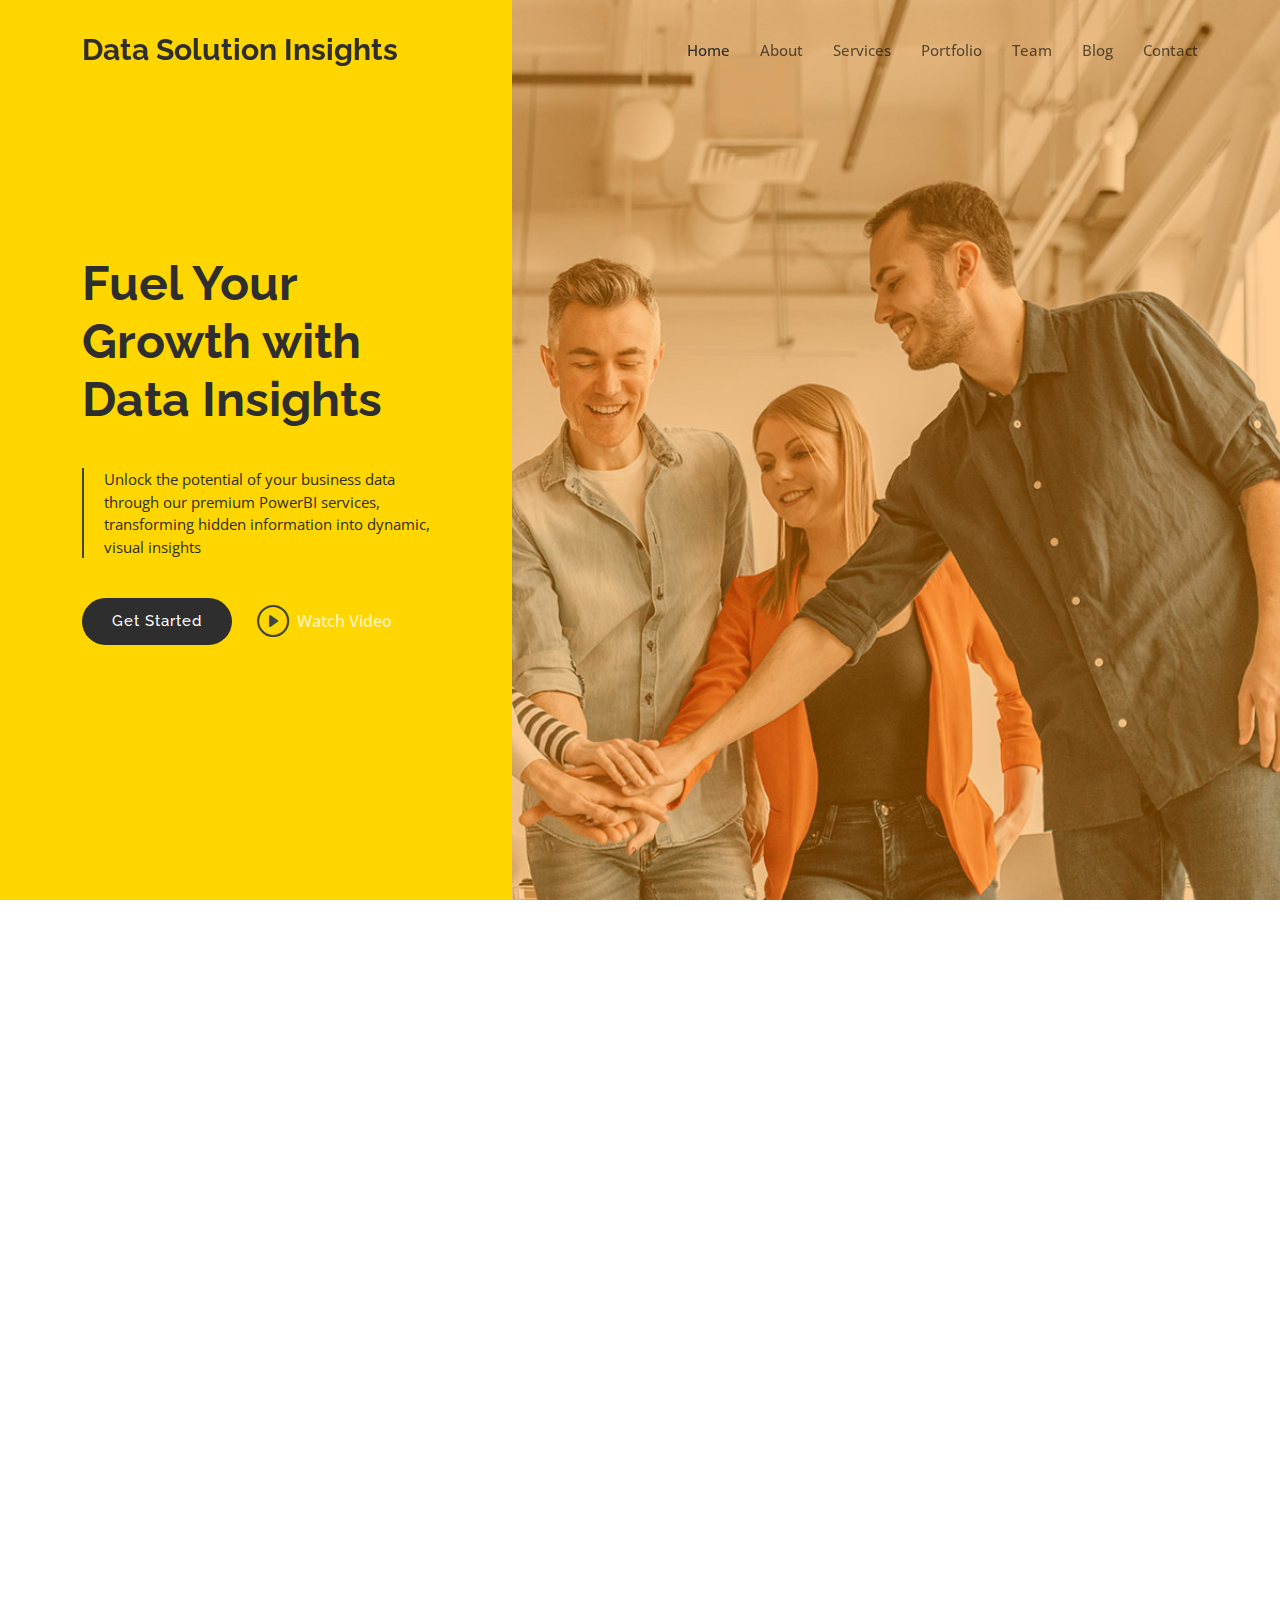
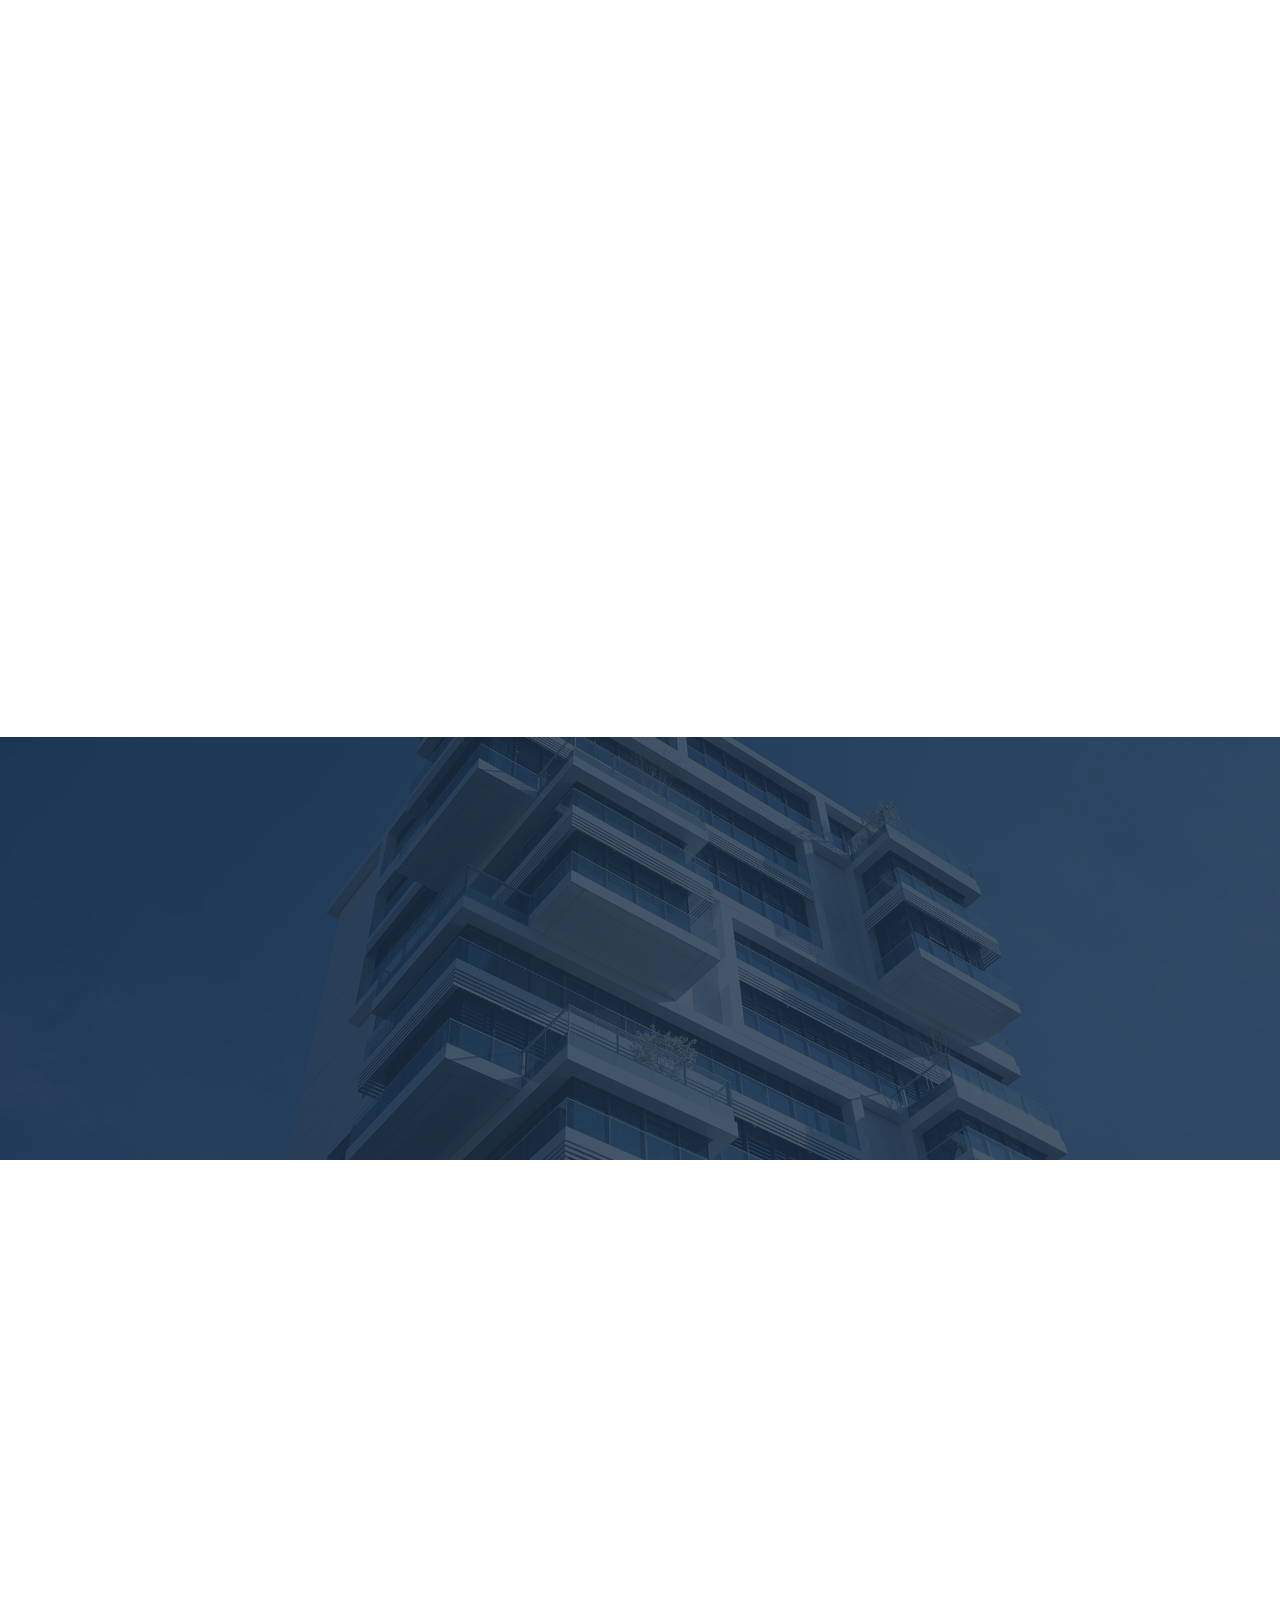
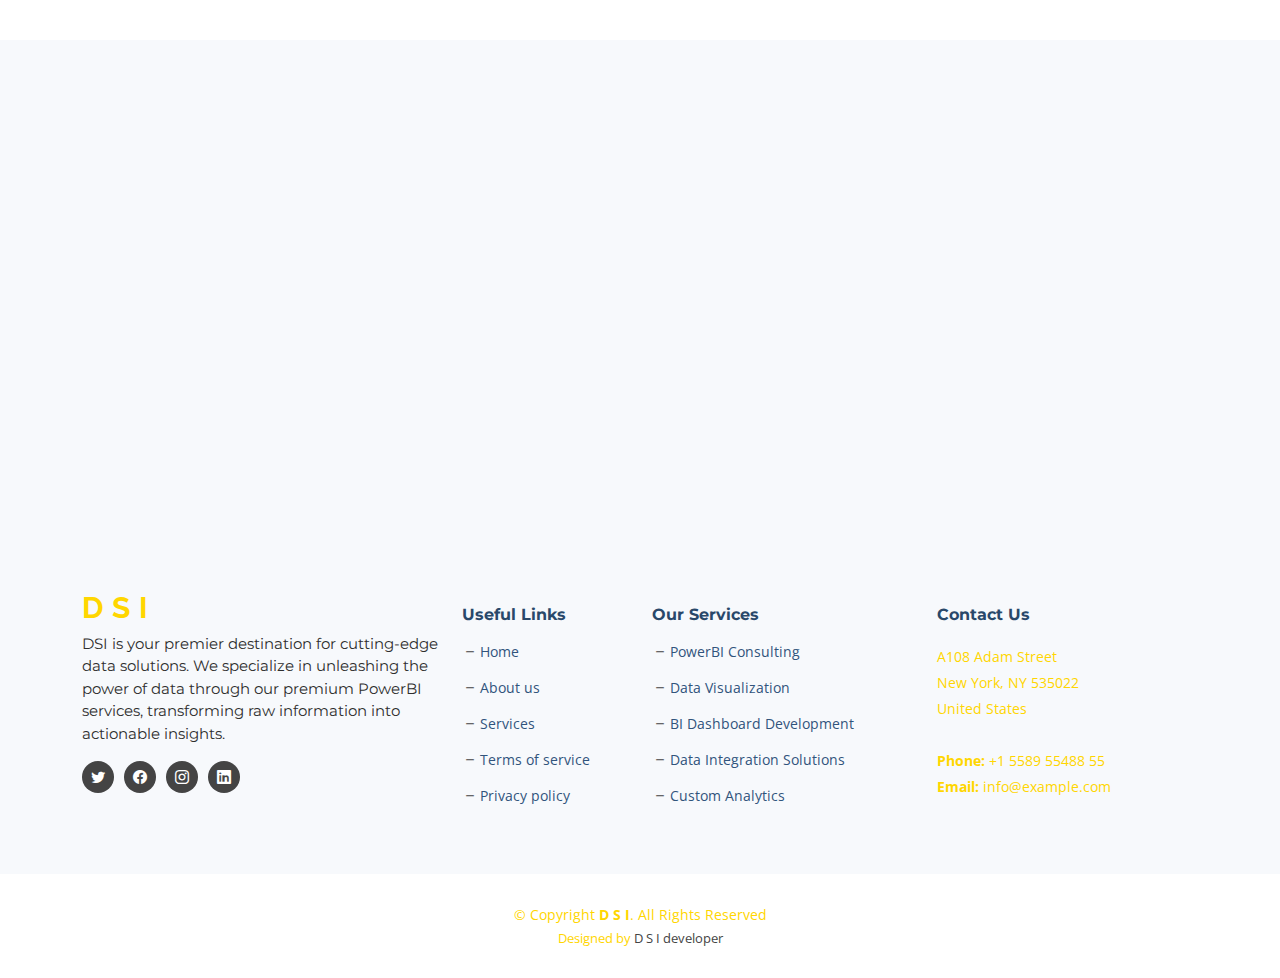
==== index.html @ db8fe931 "first" ====
<!DOCTYPE html>
<html lang="en">
  <head>
    <meta charset="utf-8" />
    <meta content="width=device-width, initial-scale=1.0" name="viewport" />

    <title>Data Solution Insight</title>
    <meta content="" name="description" />
    <meta content="" name="keywords" />

    <!-- Favicons -->
    <link href="assets/img/logo.png" rel="icon" />

    <!-- Google Fonts -->
    <link rel="preconnect" href="https://fonts.googleapis.com" />
    <link rel="preconnect" href="https://fonts.gstatic.com" crossorigin />
    <link
      href="https://fonts.googleapis.com/css2?family=Open+Sans:ital,wght@0,300;0,400;0,500;0,600;0,700;1,300;1,400;1,600;1,700&family=Montserrat:ital,wght@0,300;0,400;0,500;0,600;0,700;1,300;1,400;1,500;1,600;1,700&family=Raleway:ital,wght@0,300;0,400;0,500;0,600;0,700;1,300;1,400;1,500;1,600;1,700&display=swap"
      rel="stylesheet"
    />

    <!-- Vendor CSS Files -->
    <link
      href="assets/vendor/bootstrap/css/bootstrap.min.css"
      rel="stylesheet"
    />
    <link
      href="assets/vendor/bootstrap-icons/bootstrap-icons.css"
      rel="stylesheet"
    />
    <link href="assets/vendor/aos/aos.css" rel="stylesheet" />
    <link
      href="assets/vendor/glightbox/css/glightbox.min.css"
      rel="stylesheet"
    />
    <link href="assets/vendor/swiper/swiper-bundle.min.css" rel="stylesheet" />
    <link href="assets/vendor/remixicon/remixicon.css" rel="stylesheet" />

    <!-- Template Main CSS File -->
    <link href="assets/css/main.css" rel="stylesheet" />

    <!-- =======================================================
  * Template Name: Nova
  * Updated: Sep 18 2023 with Bootstrap v5.3.2
  * Template URL: https://bootstrapmade.com/nova-bootstrap-business-template/
  * Author: BootstrapMade.com
  * License: https://bootstrapmade.com/license/
  ======================================================== -->
  </head>

  <body class="page-index">
    <!-- ======= Header ======= -->
    <header id="header" class="header d-flex align-items-center fixed-top">
      <div
        class="container-fluid container-xl d-flex align-items-center justify-content-between"
      >
        <a href="index.html" class="logo d-flex align-items-center">
          <!-- Uncomment the line below if you also wish to use an image logo -->
          <!-- <img src="assets/img/logo.png" alt=""> -->
          <h1 class="d-flex align-items-center">Data Solution Insights</h1>
        </a>

        <i class="mobile-nav-toggle mobile-nav-show bi bi-list"></i>
        <i class="mobile-nav-toggle mobile-nav-hide d-none bi bi-x"></i>

        <nav id="navbar" class="navbar">
          <ul>
            <li><a href="index.html" class="active">Home</a></li>
            <li><a href="about.html">About</a></li>
            <li><a href="services.html">Services</a></li>
            <li><a href="portfolio.html">Portfolio</a></li>
            <li><a href="team.html">Team</a></li>
            <li><a href="blog.html">Blog</a></li>
            <li><a href="contact.html">Contact</a></li>
          </ul>
        </nav>
        <!-- .navbar -->
      </div>
    </header>
    <!-- End Header -->

    <!-- ======= Hero Section ======= -->
    <section id="hero" class="hero d-flex align-items-center">
      <div class="container">
        <div class="row">
          <div class="col-xl-4">
            <h2 data-aos="fade-up">Fuel Your Growth with Data Insights</h2>
            <blockquote data-aos="fade-up" data-aos-delay="100">
              <p>
                Unlock the potential of your business data through our premium
                PowerBI services, transforming hidden information into dynamic,
                visual insights
              </p>
            </blockquote>
            <div class="d-flex" data-aos="fade-up" data-aos-delay="200">
              <a href="contact.html" class="btn-get-started">Get Started</a>
              <a
                href="https://www.youtube.com/watch?v=LXb3EKWsInQ"
                class="glightbox btn-watch-video d-flex align-items-center"
                ><i class="bi bi-play-circle"></i><span>Watch Video</span></a
              >
            </div>
          </div>
        </div>
      </div>
    </section>
    <!-- End Hero Section -->

    <main id="main">
      <!-- ======= Why Choose Us Section ======= -->
      <section id="why-us" class="why-us">
        <div class="container" data-aos="fade-up">
          <div class="section-header">
            <h2>Why Choose Us</h2>
          </div>

          <div class="row g-0" data-aos="fade-up" data-aos-delay="200">
            <div
              class="col-xl-5 img-bg"
              style="background-image: url('assets/img/hero-bg.svg')"
            ></div>
            <div class="col-xl-7 slides position-relative">
              <div class="slides-1 swiper">
                <div class="swiper-wrapper">
                  <div class="swiper-slide">
                    <div class="item">
                      <h3 class="mb-3">Tailored Solutions for Your Business</h3>
                      <h4 class="mb-3">
                        Customized PowerBI Services Catered to You
                      </h4>
                      <p>
                        At DSI, we understand that every business is unique. Our
                        PowerBI specialists craft tailored solutions that align
                        with your specific objectives. From data modeling to
                        report generation, our services are designed to fit your
                        business needs perfectly.
                      </p>
                    </div>
                  </div>
                  <!-- End slide item -->

                  <div class="swiper-slide">
                    <div class="item">
                      <h3 class="mb-3">Expertise Driving Business Success</h3>
                      <h4 class="mb-3">
                        DSI: Your Partner in Data-Driven Growth
                      </h4>
                      <p>
                        With a proven track record in PowerBI implementation and
                        optimization, DSI brings unparalleled expertise to the
                        table. Our team's proficiency ensures that your business
                        not only leverages data effectively but also stays ahead
                        in an ever-evolving market.
                      </p>
                    </div>
                  </div>
                  <!-- End slide item -->

                  <div class="swiper-slide">
                    <div class="item">
                      <h3 class="mb-3">Unlocking Data Potential</h3>
                      <h4 class="mb-3">Empowering Businesses with Actionable Insights</h4>
                      <p>Transforming raw data into dynamic visualizations, our PowerBI expertise at DSI allows businesses to harness insights, make informed decisions, and drive growth. With intuitive dashboards and analytics, unlock your data's full potential.</p>
                  
                    </div>
                  </div>
                  <!-- End slide item -->

                  <div class="swiper-slide">
                    <div class="item">
                      <h3 class="mb-3">Continuous Support and Innovation</h3>
                      <h4 class="mb-3">
                        DSI: Committed to Your Business Evolution
                      </h4>
                      <p>
                        Choosing DSI means more than just implementation. We
                        provide ongoing support and foster innovation, ensuring
                        that your PowerBI solutions evolve alongside your
                        business. Stay ahead with our commitment to your
                        success.
                      </p>
                    </div>
                  </div>
                  <!-- End slide item -->
                </div>
                <div class="swiper-pagination"></div>
              </div>
              <div class="swiper-button-prev"></div>
              <div class="swiper-button-next"></div>
            </div>
          </div>
        </div>
      </section>
      <!-- End Why Choose Us Section -->

      <!-- ======= Our Services Section ======= -->
      <section id="services-list" class="services-list">
        <div class="container" data-aos="fade-up">
          <div class="section-header">
            <h2>Our Services</h2>
          </div>

          <div class="row gy-5">
            <div
              class="col-lg-4 col-md-6 service-item d-flex"
              data-aos="fade-up"
              data-aos-delay="100"
            >
              <div class="icon flex-shrink-0">
                <i class="bi bi-briefcase" style="color: #f57813"></i>
              </div>
              <div>
                <h4 class="title">
                  <a href="#" class="stretched-link">PowerBI Consulting</a>
              </h4>
              <p class="description">
                  Harness the full potential of your data with our specialized PowerBI consulting services. Gain insights, optimize strategies, and drive growth through data-driven decision-making.
              </p>
              </div>
            </div>
            <!-- End Service Item -->

            <div
              class="col-lg-4 col-md-6 service-item d-flex"
              data-aos="fade-up"
              data-aos-delay="200"
            >
              <div class="icon flex-shrink-0">
                <i class="bi bi-card-checklist" style="color: #15a04a"></i>
              </div>
              <div>
                <h4 class="title">
                  <a href="#" class="stretched-link">Data Visualization</a>
              </h4>
              <p class="description">
                  Transform complex data sets into visually compelling and easy-to-understand graphics. Our expertise in data visualization helps you communicate insights effectively.
              </p>
              </div>
            </div>
            <!-- End Service Item -->

            <div
              class="col-lg-4 col-md-6 service-item d-flex"
              data-aos="fade-up"
              data-aos-delay="300"
            >
              <div class="icon flex-shrink-0">
                <i class="bi bi-bar-chart" style="color: #d90769"></i>
              </div>
              <div>
                <h4 class="title">
                  <a href="#" class="stretched-link">Data Integration Solutions</a>
              </h4>
              <p class="description">
                  Seamlessly integrate and consolidate your data sources for a unified view. Our data integration solutions streamline processes and enhance data accuracy.
              </p>
              </div>
            </div>
            <!-- End Service Item -->

            <div
              class="col-lg-4 col-md-6 service-item d-flex"
              data-aos="fade-up"
              data-aos-delay="400"
            >
              <div class="icon flex-shrink-0">
                <i class="bi bi-binoculars" style="color: #15bfbc"></i>
              </div>
              <div>
                <h4 class="title">
                  <a href="#" class="stretched-link">BI Dashboard Development</a>
              </h4>
              <p class="description">
                  Create intuitive and interactive BI dashboards tailored to your business needs. Drive efficiency and make informed decisions with user-friendly dashboard solutions.
              </p>
              </div>
            </div>
            <!-- End Service Item -->

            <div
              class="col-lg-4 col-md-6 service-item d-flex"
              data-aos="fade-up"
              data-aos-delay="500"
            >
              <div class="icon flex-shrink-0">
                <i class="bi bi-brightness-high" style="color: #f5cf13"></i>
              </div>
              <div>
                <h4 class="title">
                  <a href="#" class="stretched-link">Custom Analytics</a>
              </h4>
              <p class="description">
                  Tailored analytics solutions to address your unique business challenges. Leverage advanced analytics for predictive insights and informed decision-making.
              </p>
              </div>
            </div>
            <!-- End Service Item -->

            <div
              class="col-lg-4 col-md-6 service-item d-flex"
              data-aos="fade-up"
              data-aos-delay="600"
            >
              <div class="icon flex-shrink-0">
                <i class="bi bi-calendar4-week" style="color: #1335f5"></i>
              </div>
              <div>
                <h4 class="title">
                  <a href="#" class="stretched-link">Data Governance & Security</a>
              </h4>
              <p class="description">
                  Ensure data integrity and compliance with robust governance and security measures. Protect your data assets and maintain regulatory standards effectively.
              </p>
              </div>
            </div>
            <!-- End Service Item -->
          </div>
        </div>
      </section>
      <!-- End Our Services Section -->

      <!-- ======= Call To Action Section ======= -->
      <section id="call-to-action" class="call-to-action">
        <div class="container" data-aos="fade-up">
            <div class="row justify-content-center">
                <div class="col-lg-6 text-center">
                    <h3>Unlock the Power of Your Data Today</h3>
                    <p>
                        Transform your business with actionable insights. Our PowerBI services at DSI empower you to make informed decisions, driving growth and innovation. Experience the difference of data-driven strategies.
                    </p>
                    <a class="cta-btn" href="contact.html">Get Started</a>
                </div>
            </div>
        </div>
    </section>
    
      <!-- End Call To Action Section -->

      <!-- ======= Features Section ======= -->
      <section id="features" class="features">
        <div class="container" data-aos="fade-up">
            <div class="row">
                <div class="col-lg-7" data-aos="fade-up" data-aos-delay="100">
                    <h3>Empowering Features for <br />Your Business</h3>
    
                    <div class="row gy-4">
                        <div class="col-md-6">
                            <div class="icon-list d-flex">
                                <i class="ri-store-line" style="color: #ffbb2c"></i>
                                <span>Customized Data Solutions</span>
                            </div>
                        </div>
                        <!-- Add more Icon List Items -->
                        <div class="col-md-6">
                            <div class="icon-list d-flex">
                                <i class="ri-bar-chart-box-line" style="color: #5578ff"></i>
                                <span>Intuitive Data Visualization</span>
                            </div>
                        </div>
                        <div class="col-md-6">
                            <div class="icon-list d-flex">
                                <i class="ri-calendar-todo-line" style="color: #e80368"></i>
                                <span>Robust Dashboard Development</span>
                            </div>
                        </div>
                        <div class="col-md-6">
                            <div class="icon-list d-flex">
                                <i class="ri-paint-brush-line" style="color: #e361ff"></i>
                                <span>Seamless Data Integration</span>
                            </div>
                        </div>
                        <div class="col-md-6">
                            <div class="icon-list d-flex">
                                <i class="ri-database-2-line" style="color: #47aeff"></i>
                                <span>Data Governance Solutions</span>
                            </div>
                        </div>
                        <div class="col-md-6">
                            <div class="icon-list d-flex">
                                <i class="ri-gradienter-line" style="color: #ffa76e"></i>
                                <span>Advanced Analytics Capabilities</span>
                            </div>
                        </div>
                        <div class="col-md-6">
                            <div class="icon-list d-flex">
                                <i class="ri-file-list-3-line" style="color: #11dbcf"></i>
                                <span>Predictive Insights</span>
                            </div>
                        </div>
                        <div class="col-md-6">
                            <div class="icon-list d-flex">
                                <i class="ri-base-station-line" style="color: #ff5828"></i>
                                <span>Scalable Infrastructure</span>
                            </div>
                        </div>
                        <!-- End of Additional Icon List Items -->
                    </div>
                </div>
                <div class="col-lg-5 position-relative" data-aos="fade-up" data-aos-delay="200">
                    <div class="phone-wrap">
                        <img src="assets/img/iphone.svg" alt="Image" class="img-fluid" />
                    </div>
                </div>
            </div>
        </div>
    
        <div class="details">
            <div class="container" data-aos="fade-up" data-aos-delay="300">
                <div class="row">
                    <div class="col-md-6">
                        <h4>Optimize Your Business Strategy<br />with Data Insights</h4>
                        <p>
                            Harness the power of data to drive informed decisions and elevate your business strategies. Our tailored solutions ensure optimized performance and growth.
                        </p>
                        <a href="about.html" class="btn-get-started">Learn More</a>
                    </div>
                </div>
            </div>
        </div>
    </section>
    
    
      <!-- End Features Section -->
    </main>
    <!-- End #main -->

    <!-- ======= Footer ======= -->
    <footer id="footer" class="footer">
      <div class="footer-content">
        <div class="container">
          <div class="row gy-4">
            <div class="col-lg-4 col-md-12 footer-info">
              <a href="index.html" class="logo d-flex align-items-center">
                <span>D S I</span>
              </a>
              <p>
                DSI is your premier destination for cutting-edge data solutions. We specialize in unleashing the power of data through our premium PowerBI services, transforming raw information into actionable insights.
              </p>
              <div class="social-links d-flex mt-3">
                <a href="#" class="twitter"><i class="bi bi-twitter"></i></a>
                <a href="#" class="facebook"><i class="bi bi-facebook"></i></a>
                <a href="#" class="instagram"
                  ><i class="bi bi-instagram"></i
                ></a>
                <a href="#" class="linkedin"><i class="bi bi-linkedin"></i></a>
              </div>
            </div>

            <div class="col-lg-2 col-6 footer-links">
              <h4>Useful Links</h4>
              <ul>
                <li><i class="bi bi-dash"></i> <a href="#">Home</a></li>
                <li><i class="bi bi-dash"></i> <a href="#">About us</a></li>
                <li><i class="bi bi-dash"></i> <a href="#">Services</a></li>
                <li>
                  <i class="bi bi-dash"></i> <a href="#">Terms of service</a>
                </li>
                <li>
                  <i class="bi bi-dash"></i> <a href="#">Privacy policy</a>
                </li>
              </ul>
            </div>

            <div class="col-lg-3 col-6 footer-links">
              <h4>Our Services</h4>
              <ul>
                  <li><i class="bi bi-dash"></i> <a href="#">PowerBI Consulting</a></li>
                  <li><i class="bi bi-dash"></i> <a href="#">Data Visualization</a></li>
                  <li><i class="bi bi-dash"></i> <a href="#">BI Dashboard Development</a></li>
                  <li><i class="bi bi-dash"></i> <a href="#">Data Integration Solutions</a></li>
                  <li><i class="bi bi-dash"></i> <a href="#">Custom Analytics</a></li>
                  <!-- Add more services as needed -->
              </ul>

            </div>

            <div
              class="col-lg-3 col-md-12 footer-contact text-center text-md-start"
            >
              <h4>Contact Us</h4>
              <p>
                A108 Adam Street <br />
                New York, NY 535022<br />
                United States <br /><br />
                <strong>Phone:</strong> +1 5589 55488 55<br />
                <strong>Email:</strong> info@example.com<br />
              </p>
            </div>
          </div>
        </div>
      </div>

      <div class="footer-legal">
        <div class="container">
          <div class="copyright">
            &copy; Copyright <strong><span>D S I</span></strong
            >. All Rights Reserved
          </div>
          <div class="credits">
            <!-- All the links in the footer should remain intact. -->
            <!-- You can delete the links only if you purchased the pro version. -->
            <!-- Licensing information: https://bootstrapmade.com/license/ -->
            <!-- Purchase the pro version with working PHP/AJAX contact form: https://bootstrapmade.com/nova-bootstrap-business-template/ -->
            Designed by <a href="https://bootstrapmade.com/">D S I developer</a>
          </div>
        </div>
      </div>
    </footer>
    <!-- End Footer --><!-- End Footer -->

    <a
      href="#"
      class="scroll-top d-flex align-items-center justify-content-center"
      ><i class="bi bi-arrow-up-short"></i
    ></a>

    <div id="preloader"></div>

    <!-- Vendor JS Files -->
    <script src="assets/vendor/bootstrap/js/bootstrap.bundle.min.js"></script>
    <script src="assets/vendor/aos/aos.js"></script>
    <script src="assets/vendor/glightbox/js/glightbox.min.js"></script>
    <script src="assets/vendor/swiper/swiper-bundle.min.js"></script>
    <script src="assets/vendor/isotope-layout/isotope.pkgd.min.js"></script>
    <script src="assets/vendor/php-email-form/validate.js"></script>

    <!-- Template Main JS File -->
    <script src="assets/js/main.js"></script>
  </body>
</html>
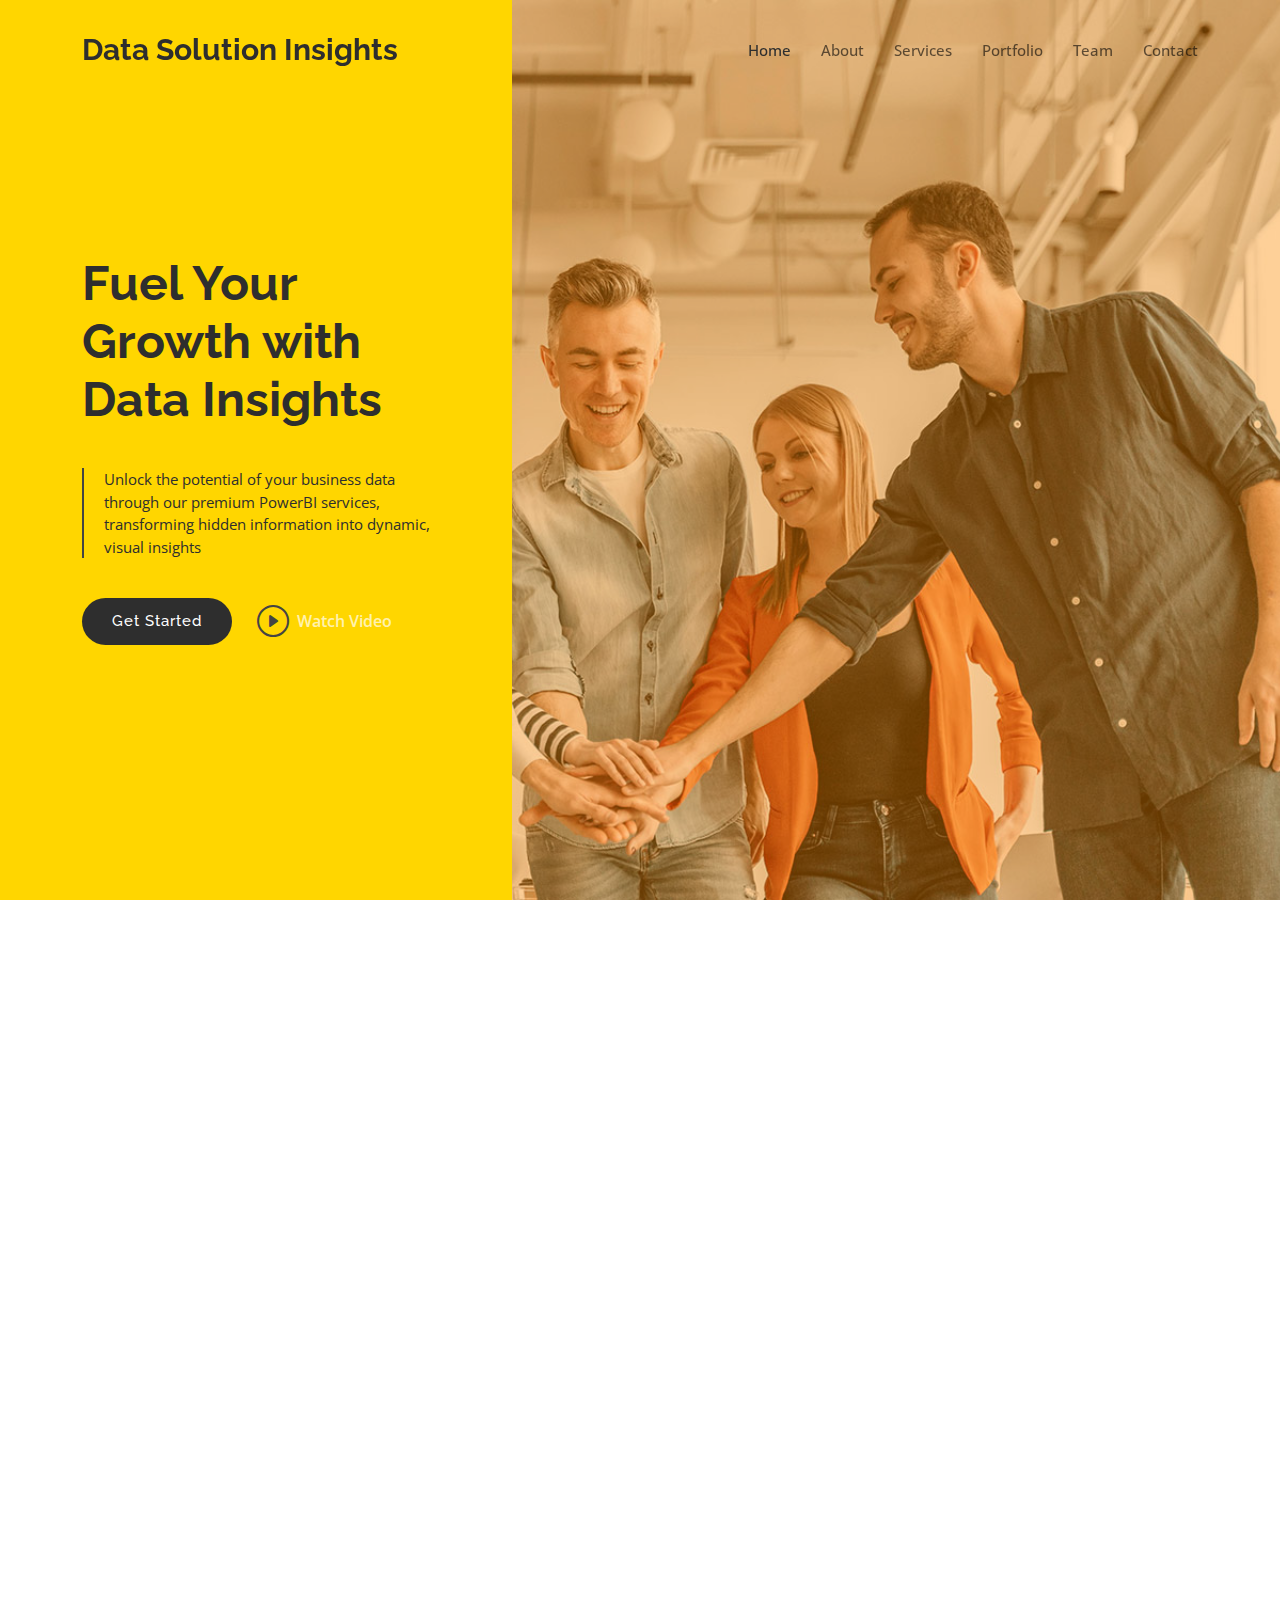
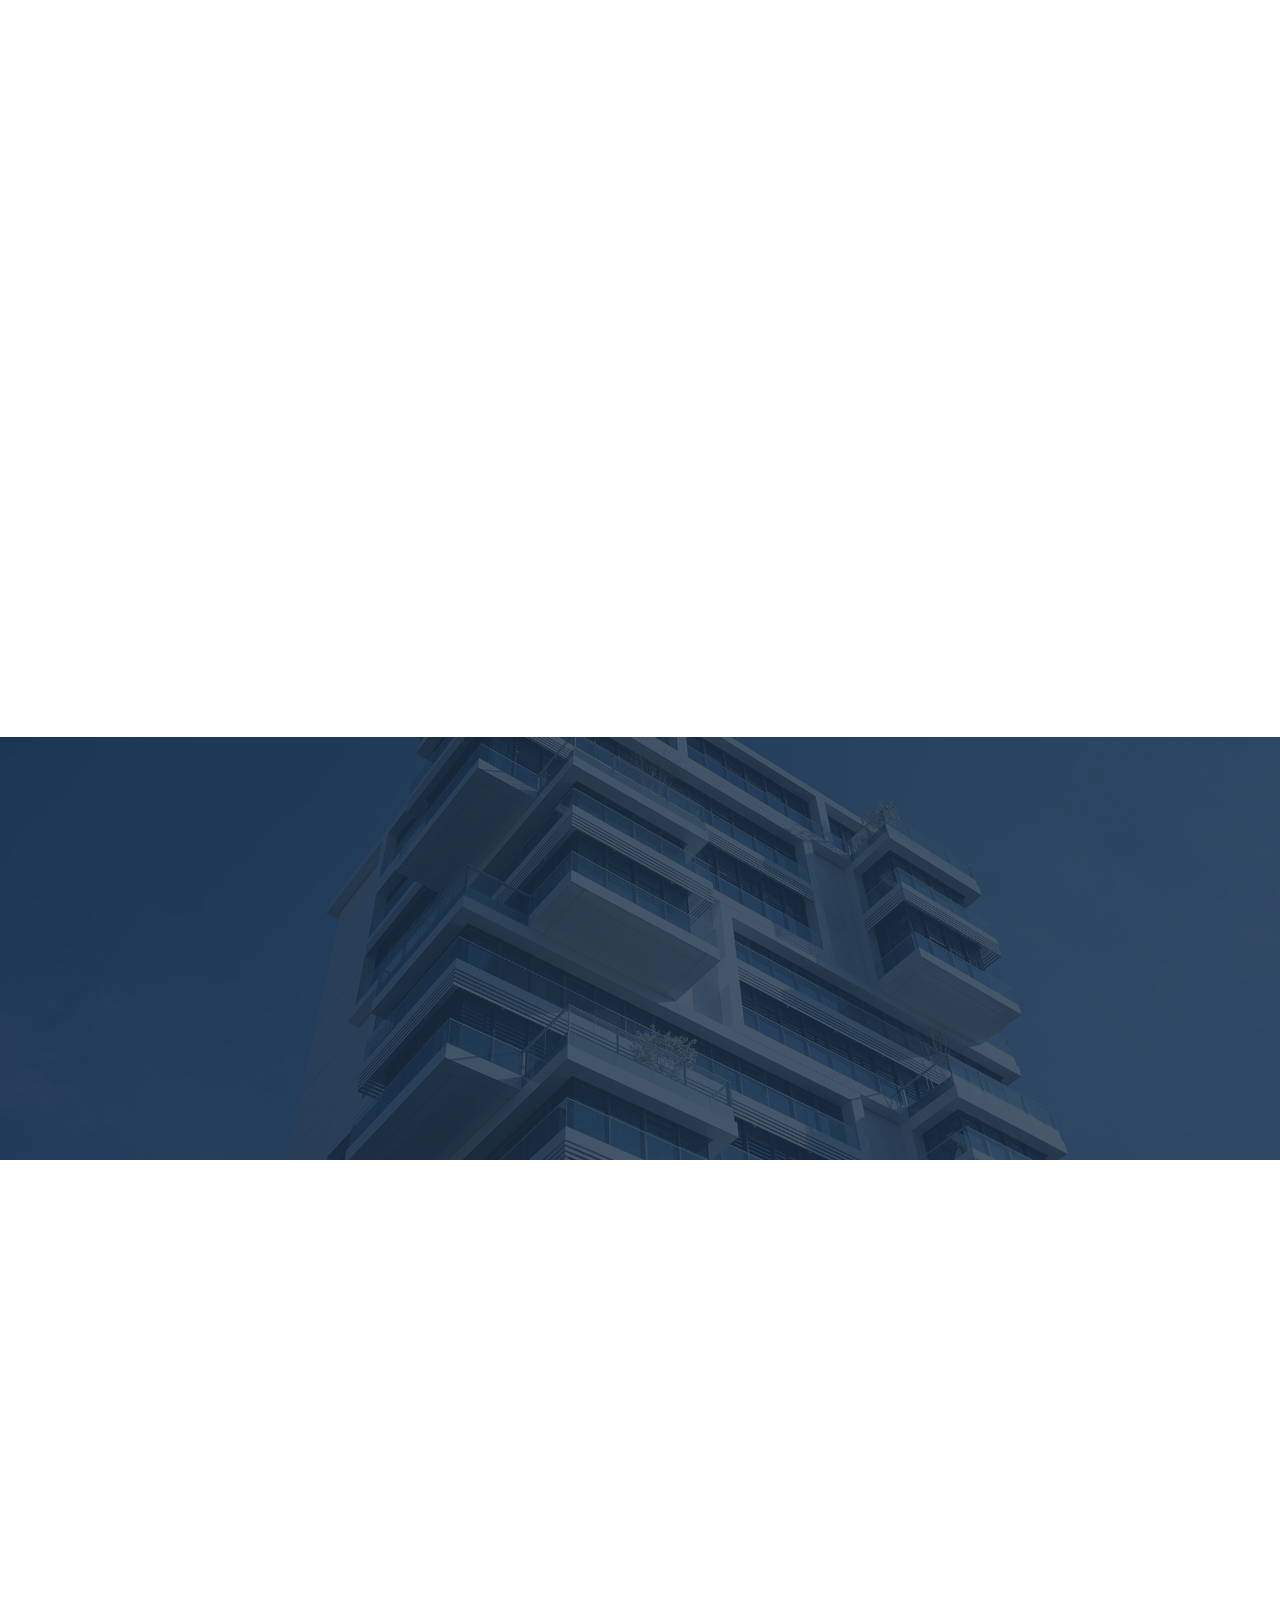
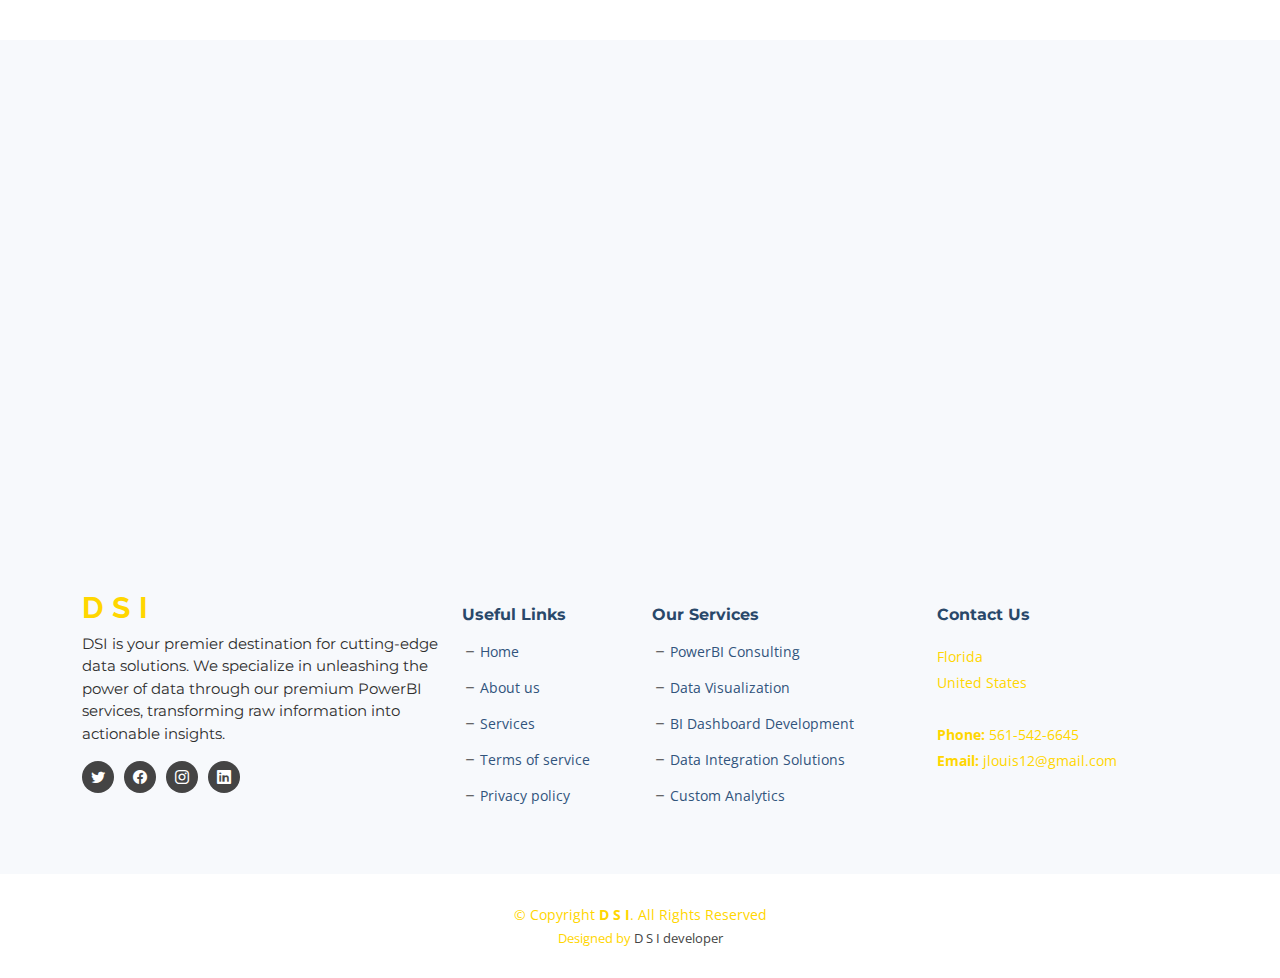
==== commit 0ad4ae82: "first" ====
--- a/index.html
+++ b/index.html
@@ -38,14 +38,6 @@
 
     <!-- Template Main CSS File -->
     <link href="assets/css/main.css" rel="stylesheet" />
-
-    <!-- =======================================================
-  * Template Name: Nova
-  * Updated: Sep 18 2023 with Bootstrap v5.3.2
-  * Template URL: https://bootstrapmade.com/nova-bootstrap-business-template/
-  * Author: BootstrapMade.com
-  * License: https://bootstrapmade.com/license/
-  ======================================================== -->
   </head>
 
   <body class="page-index">
@@ -66,11 +58,10 @@
         <nav id="navbar" class="navbar">
           <ul>
             <li><a href="index.html" class="active">Home</a></li>
-            <li><a href="about.html">About</a></li>
-            <li><a href="services.html">Services</a></li>
-            <li><a href="portfolio.html">Portfolio</a></li>
-            <li><a href="team.html">Team</a></li>
-            <li><a href="blog.html">Blog</a></li>
+            <li><a href="">About</a></li>
+            <li><a href="">Services</a></li>
+            <li><a href="">Portfolio</a></li>
+            <li><a href="">Team</a></li>
             <li><a href="contact.html">Contact</a></li>
           </ul>
         </nav>
@@ -479,11 +470,10 @@
             >
               <h4>Contact Us</h4>
               <p>
-                A108 Adam Street <br />
-                New York, NY 535022<br />
+                Florida<br />
                 United States <br /><br />
-                <strong>Phone:</strong> +1 5589 55488 55<br />
-                <strong>Email:</strong> info@example.com<br />
+                <strong>Phone:</strong> 561-542-6645<br />
+                <strong>Email:</strong> jlouis12@gmail.com<br />
               </p>
             </div>
           </div>
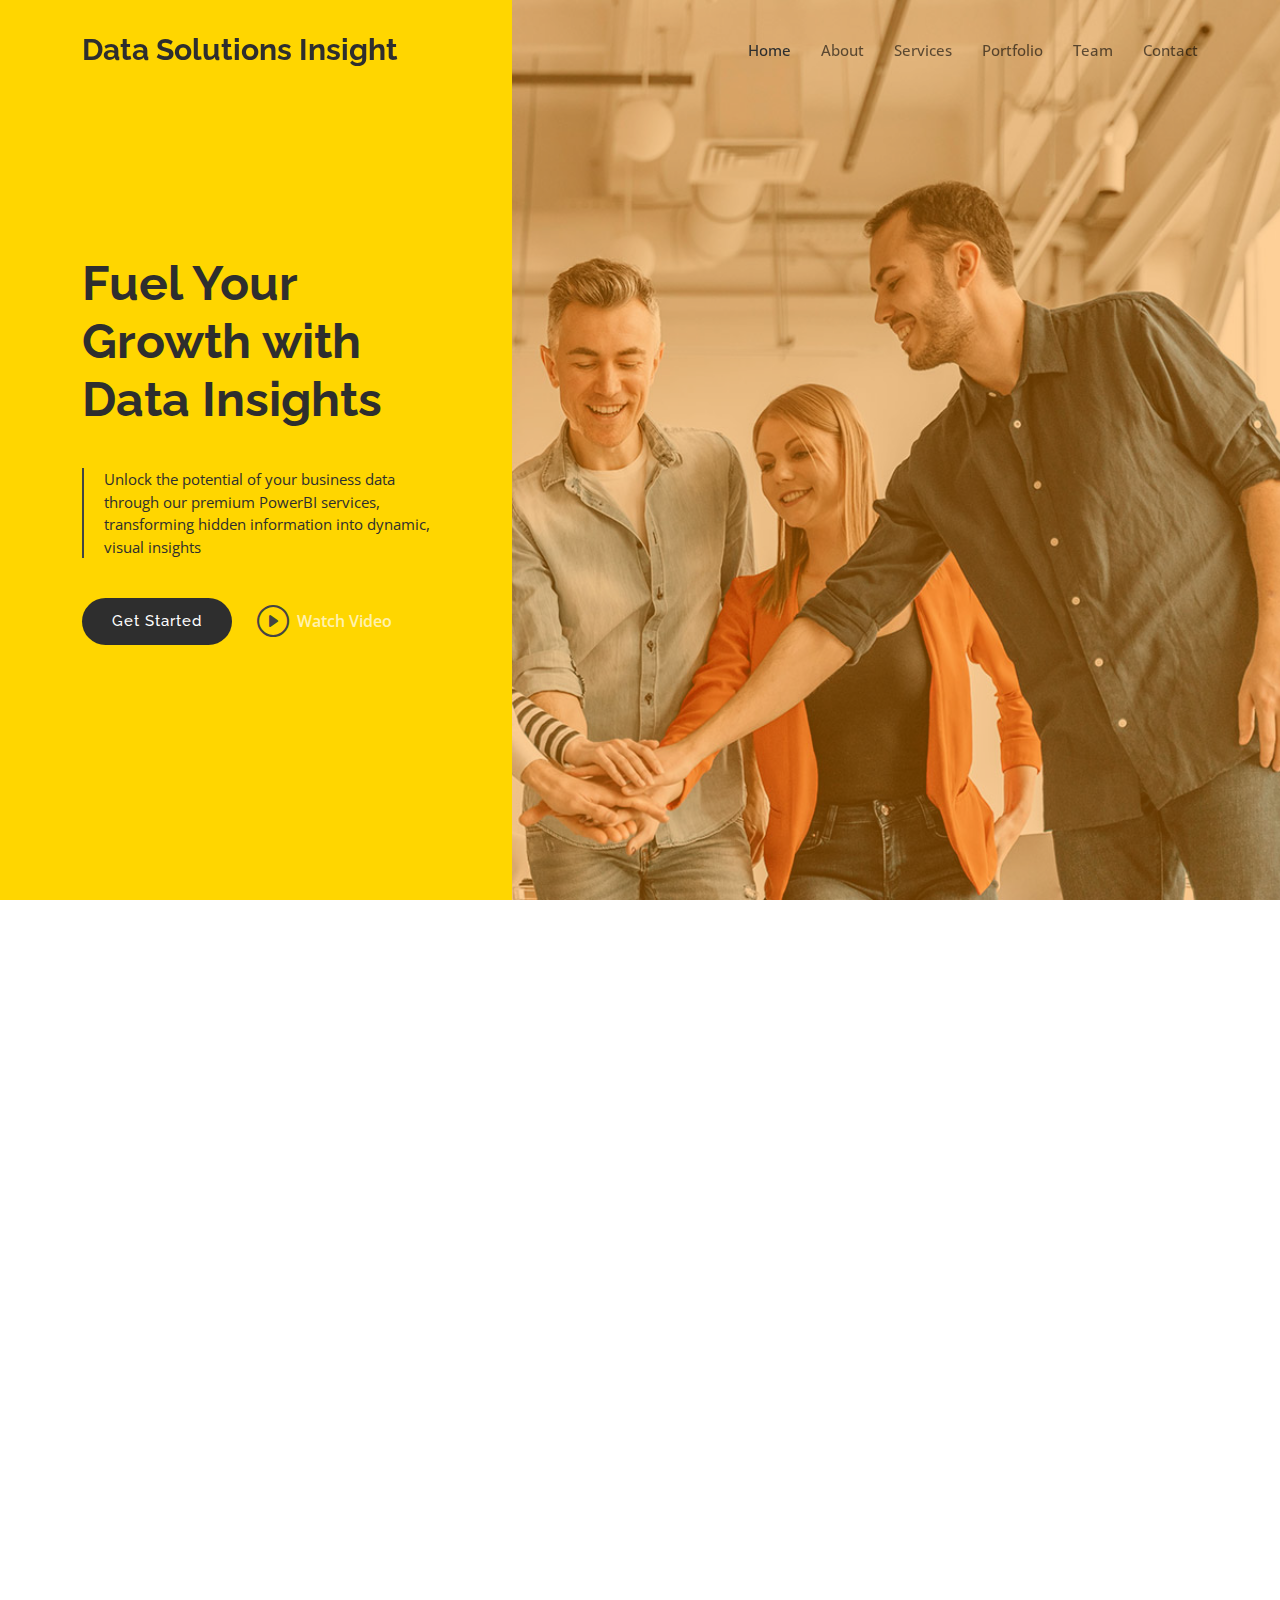
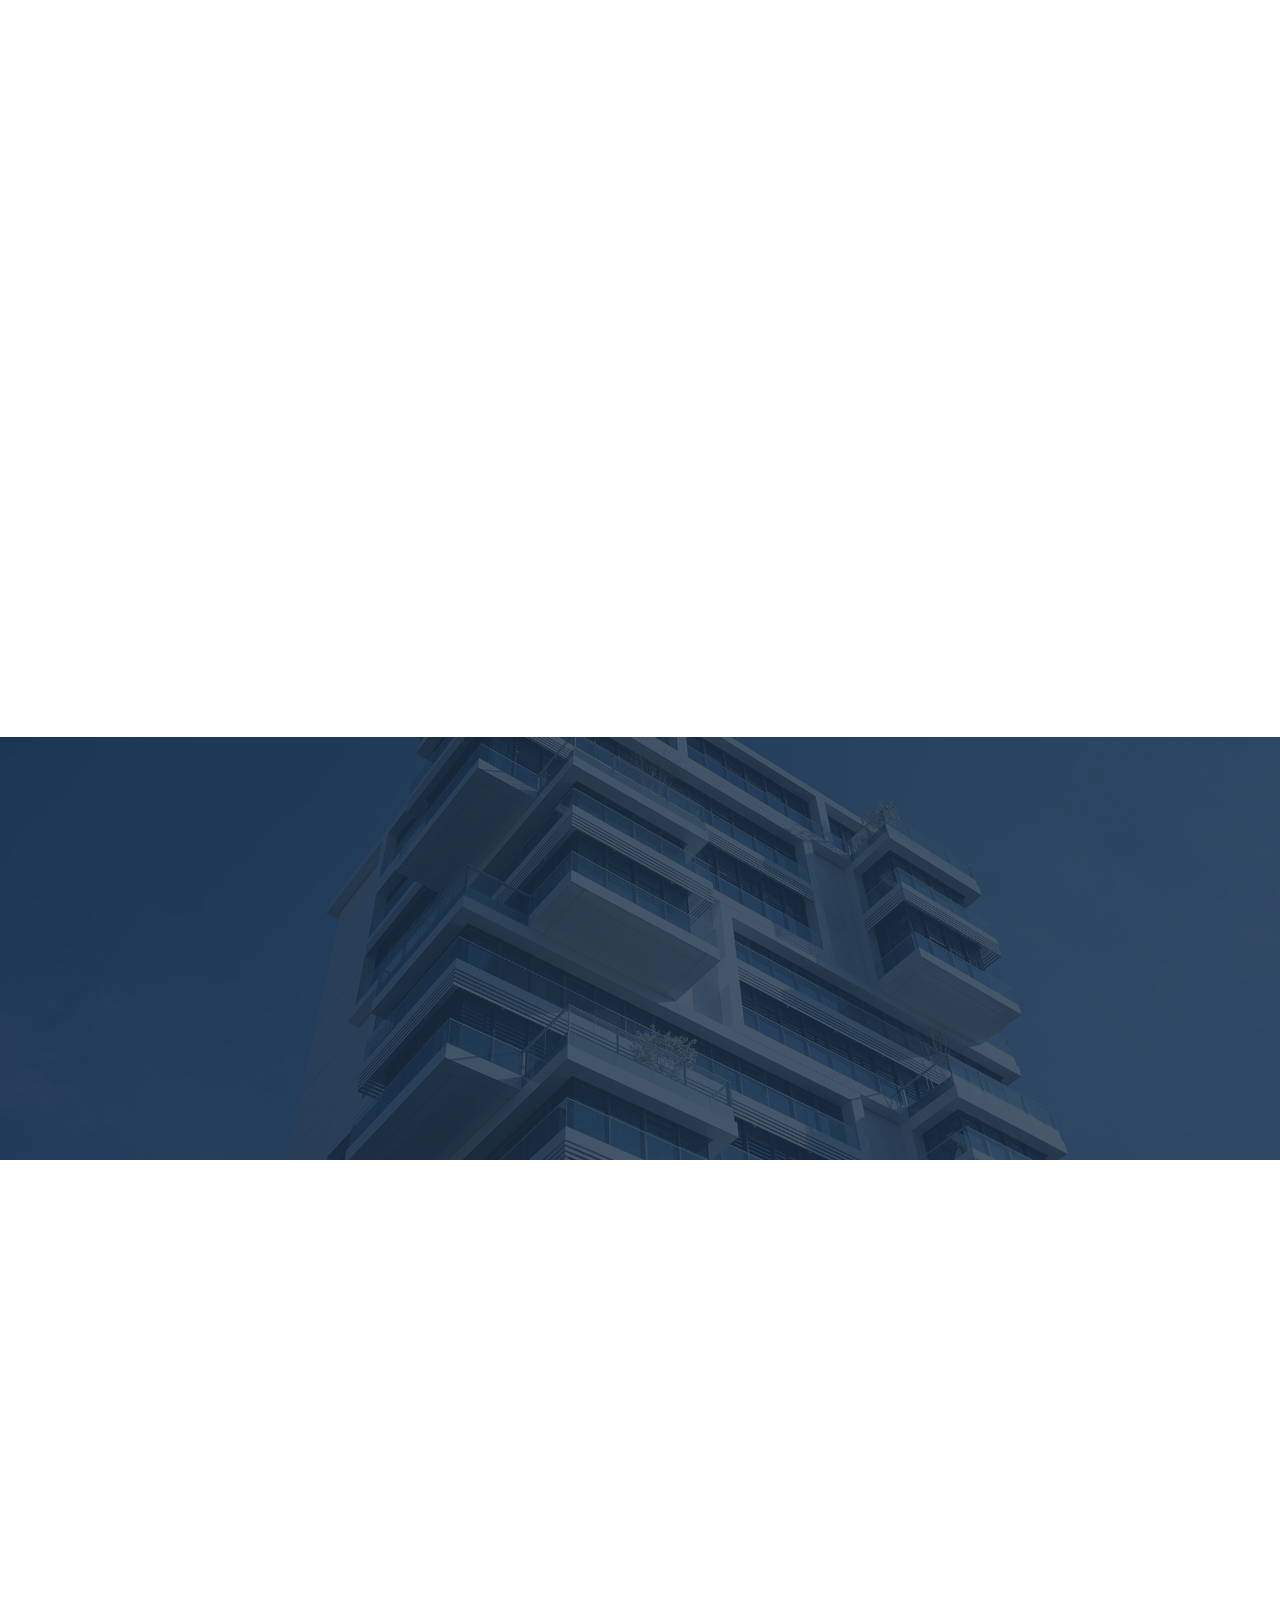
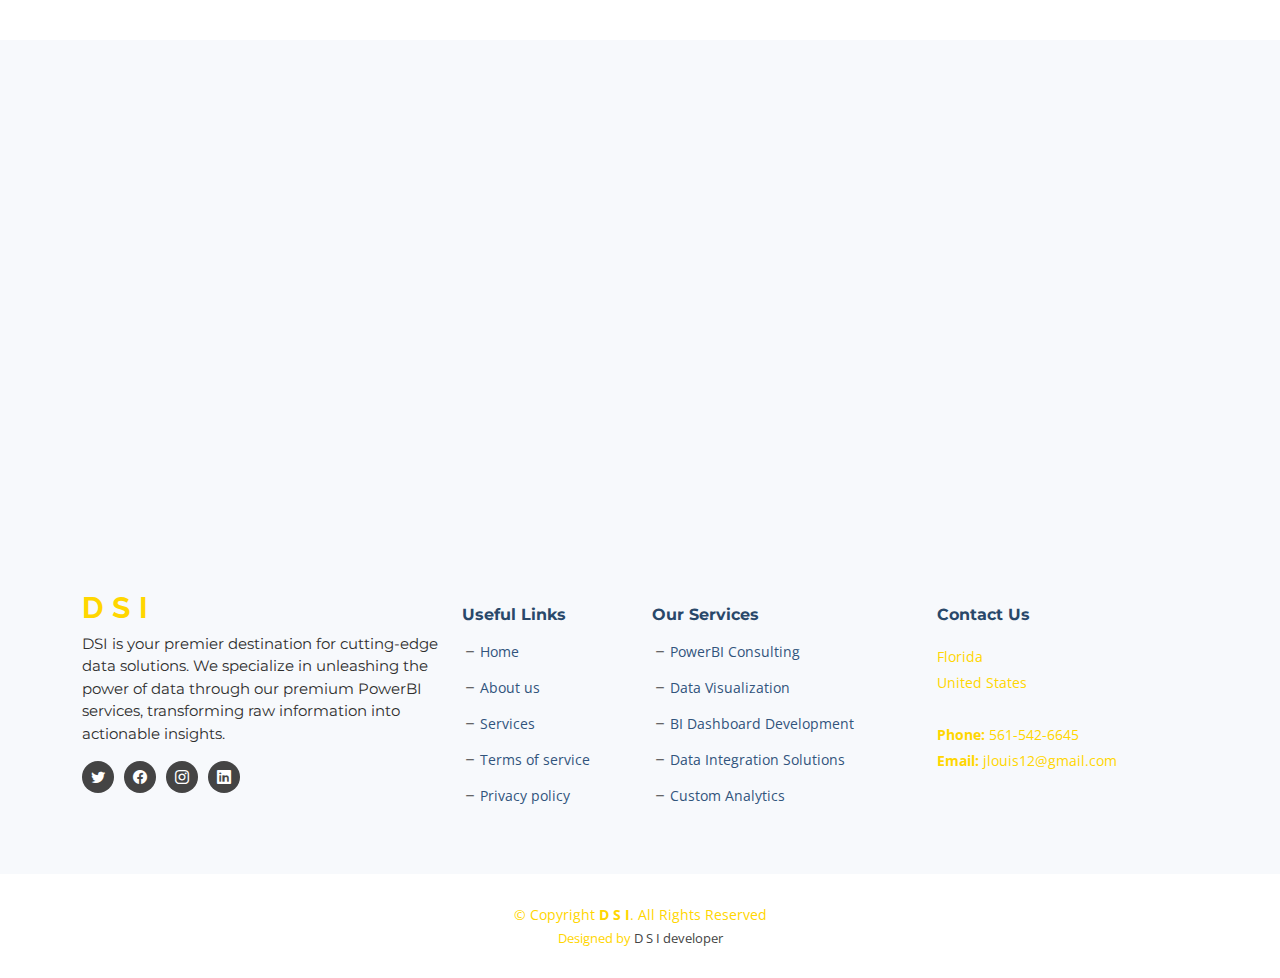
==== commit 8ca9b442: "name change" ====
--- a/index.html
+++ b/index.html
@@ -4,7 +4,7 @@
     <meta charset="utf-8" />
     <meta content="width=device-width, initial-scale=1.0" name="viewport" />
 
-    <title>Data Solution Insight</title>
+    <title>Data Solutions Insight</title>
     <meta content="" name="description" />
     <meta content="" name="keywords" />
 
@@ -49,7 +49,7 @@
         <a href="index.html" class="logo d-flex align-items-center">
           <!-- Uncomment the line below if you also wish to use an image logo -->
           <!-- <img src="assets/img/logo.png" alt=""> -->
-          <h1 class="d-flex align-items-center">Data Solution Insights</h1>
+          <h1 class="d-flex align-items-center">Data Solutions Insight</h1>
         </a>
 
         <i class="mobile-nav-toggle mobile-nav-show bi bi-list"></i>
